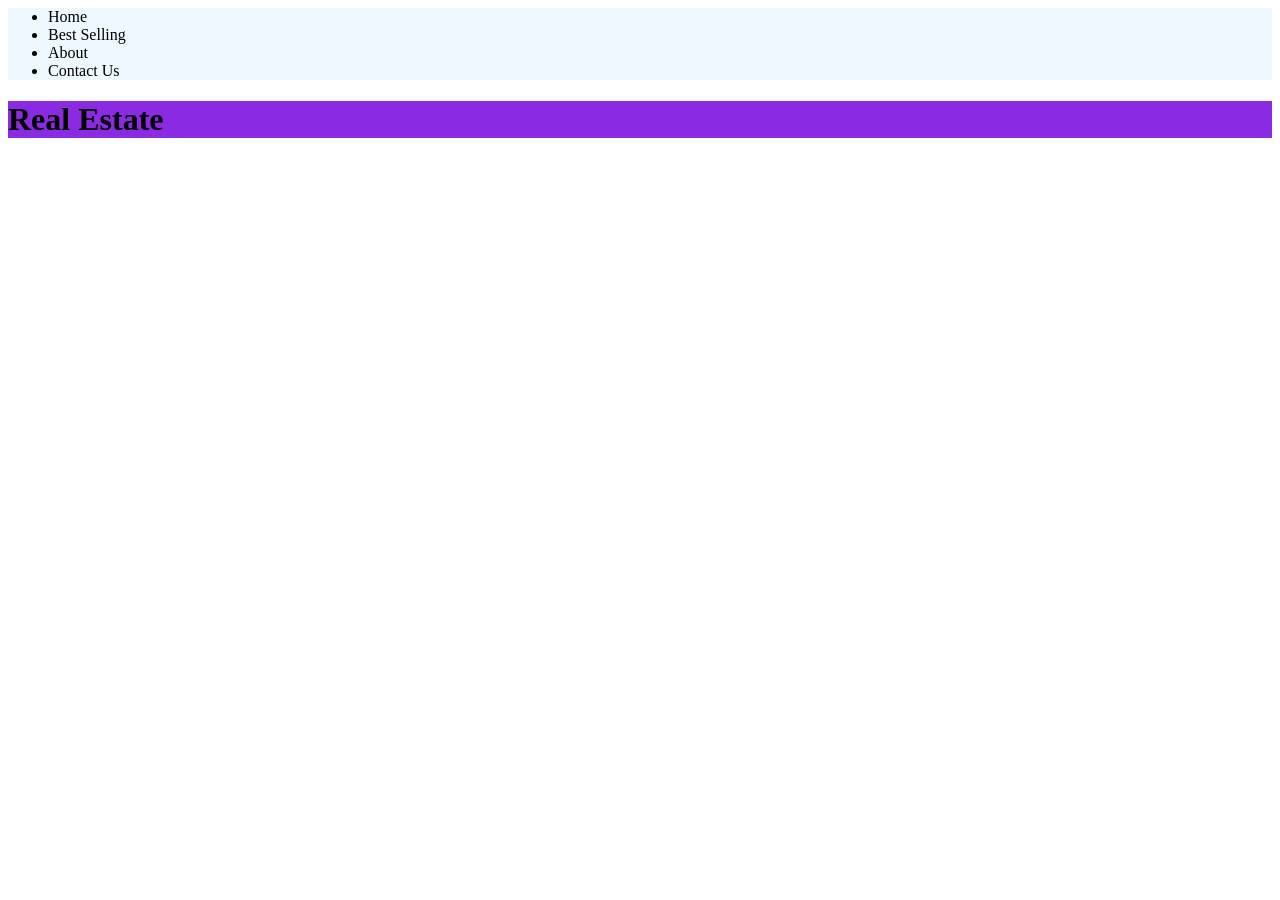
==== index.html @ 866d9bb5 "setup" ====
<html>

<head>
<title>
    Real Estate
</title>

<link rel="stylesheet" href="style.css">
</head>

<body>
    <nav class="nav">
        <ul class="ul">
            <li>Home</li>
            <li>Best Selling</li>
            <li>About</li>
            <li>Contact Us</li>
        </ul>
    </nav>
    <h1>Real Estate</h1>
</body>

</html>
---- style.css ----
h1{
    background-color:blueviolet;
}

.nav {
    background-color:aliceblue;
    flex-direction: row;
    justify-content: center;
    align-items: center;
        
}
.ul{

}
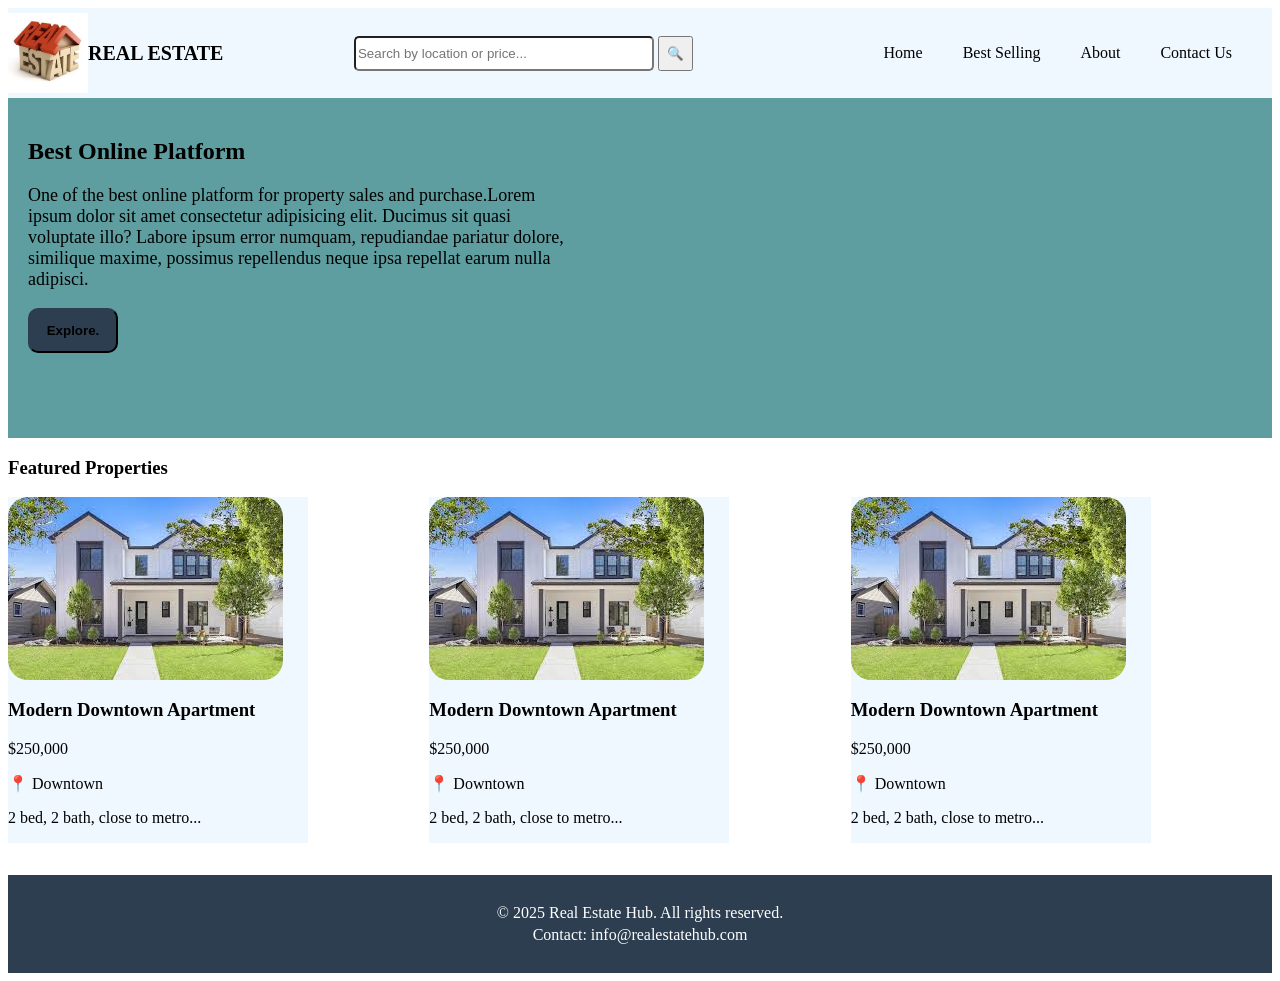
==== commit 48c08ee6: "day 1 completed" ====
--- a/index.html
+++ b/index.html
@@ -9,15 +9,103 @@
 </head>
 
 <body>
-    <nav class="nav">
-        <ul class="ul">
-            <li>Home</li>
-            <li>Best Selling</li>
-            <li>About</li>
-            <li>Contact Us</li>
+    <!-- Header helps making SEO better. It gives primary info for search results -->
+    <header class="header">
+        <div class="first-div">
+            
+            <!-- LOGO-TITLE -->
+            <div class="logo-title">
+                <img src="/assets/logo.jpeg" alt="Logo" style="height: 80px;">
+                <span class="title">REAL ESTATE</span>
+            </div>
+
+            <!-- SearchBar -->
+
+        <div class="search-bar">
+            <input style="width: 300px; border-radius: 5px; height: 35px;" type="text" placeholder="Search by location or price...">
+            <button style="height: 35px; width: 35px;">🔍</button>
+        </div>
+
+        <!-- navbar -->
+    <nav>
+        <ul class="navbar">
+            <li class="li"><a href="/home">Home</a></li>
+            <li class="li"><a href="/best-selling">Best Selling</a></li>
+            <li class="li"><a href="/about">About</a></li>
+            <li class="li"><a href="/contact-us">Contact Us</a></li>
         </ul>
     </nav>
-    <h1>Real Estate</h1>
+
+
+        </div>
+        
+    </header>
+
+
+  <main>
+
+    <!-- section will divide the different parts -->
+    
+    <section>
+<div class="onboarding">
+
+            <h2>Best Online Platform</h2>
+        <p class="paragraph">One of the best online platform for property sales and purchase.Lorem ipsum dolor sit amet consectetur adipisicing elit. Ducimus sit quasi voluptate illo? Labore ipsum error numquam, repudiandae pariatur dolore, similique maxime, possimus repellendus neque ipsa repellat earum nulla adipisci.</p>
+
+        <button class="button">Explore.</button>
+</div>
+
+    </section>
+    
+    <section class="properties">
+        <h3>Featured Properties</h3>
+        <div class="property-grid">
+            
+<div class="property-card">
+    <img src="/assets/home.jpeg" alt="Property" style="border-radius: 20px;">
+    <div class="card-content">
+        <h3>Modern Downtown Apartment</h3>
+        <p class="price">$250,000</p>
+        <p class="location">📍 Downtown</p>
+        <p class="description">2 bed, 2 bath, close to metro...</p>
+        
+    </div>
+</div>
+
+<div class="property-card">
+    <img src="/assets/home.jpeg" alt="Property" style="border-radius: 20px;">
+    <div class="card-content">
+        <h3>Modern Downtown Apartment</h3>
+        <p class="price">$250,000</p>
+        <p class="location">📍 Downtown</p>
+        <p class="description">2 bed, 2 bath, close to metro...</p>
+        
+    </div>
+</div>
+
+<div class="property-card">
+    <img src="/assets/home.jpeg" alt="Property" style="border-radius: 20px;">
+    <div class="card-content">
+        <h3>Modern Downtown Apartment</h3>
+        <p class="price">$250,000</p>
+        <p class="location">📍 Downtown</p>
+        <p class="description">2 bed, 2 bath, close to metro...</p>
+    </div>
+</div>
+        </div>
+    </section>
+</main>
+
+
+
+<footer>
+    <div class="footer-content">
+        <p>&copy; 2025 Real Estate Hub. All rights reserved.</p>
+        <p>Contact: info@realestatehub.com</p>
+    </div>
+</footer>
+
+
 </body>
 
 </html>
--- a/style.css
+++ b/style.css
@@ -1,14 +1,79 @@
-h1{
-    background-color:blueviolet;
+.header{
+        background-color:aliceblue;
 }
 
-.nav {
+.navbar {
+    display: flex;
+    flex-direction: row;
     background-color:aliceblue;
-    flex-direction: row;
-    justify-content: center;
     align-items: center;
-        
+    padding-right: 20px;
+    list-style-type: none;
 }
-.ul{
+.li{
+    padding: 20px;
+}
+a{
+    text-decoration: none;
+    color: black;
+}
+.title{
+    font-weight: bold;
+    text-decoration: solid;
+    font-size: 20px;
+}
 
-}+.first-div{
+    display: flex;
+    align-items: center;
+    justify-content: space-between;
+
+}
+
+.logo-title{
+    display: flex;
+    align-items: center;
+}
+.onboarding{
+    padding: 20px;
+    background-color:  cadetblue;
+    height: 300px;
+
+}
+
+.paragraph{
+    width: 550px;
+    font-size: 18px;
+}
+
+.button{
+    background-color: #2c3e50;
+    font-weight: bold;
+    height: 45px;
+    width: 90px;
+    border-radius: 10px;
+    border-color: #2c3e50;
+}
+
+.property-card{
+    background-color: aliceblue;
+    width: 300px;
+}
+.property-grid{
+display: grid;
+grid-template-columns: repeat(auto-fill, minmax(350px, 1fr));
+gap: 1.5 rem;
+}
+
+
+footer {
+    background: #2c3e50;
+    color: white;
+    text-align: center;
+    padding: 1.5rem;
+    margin-top: 2rem;
+}
+
+.footer-content p {
+    margin: 0.3rem 0;
+}
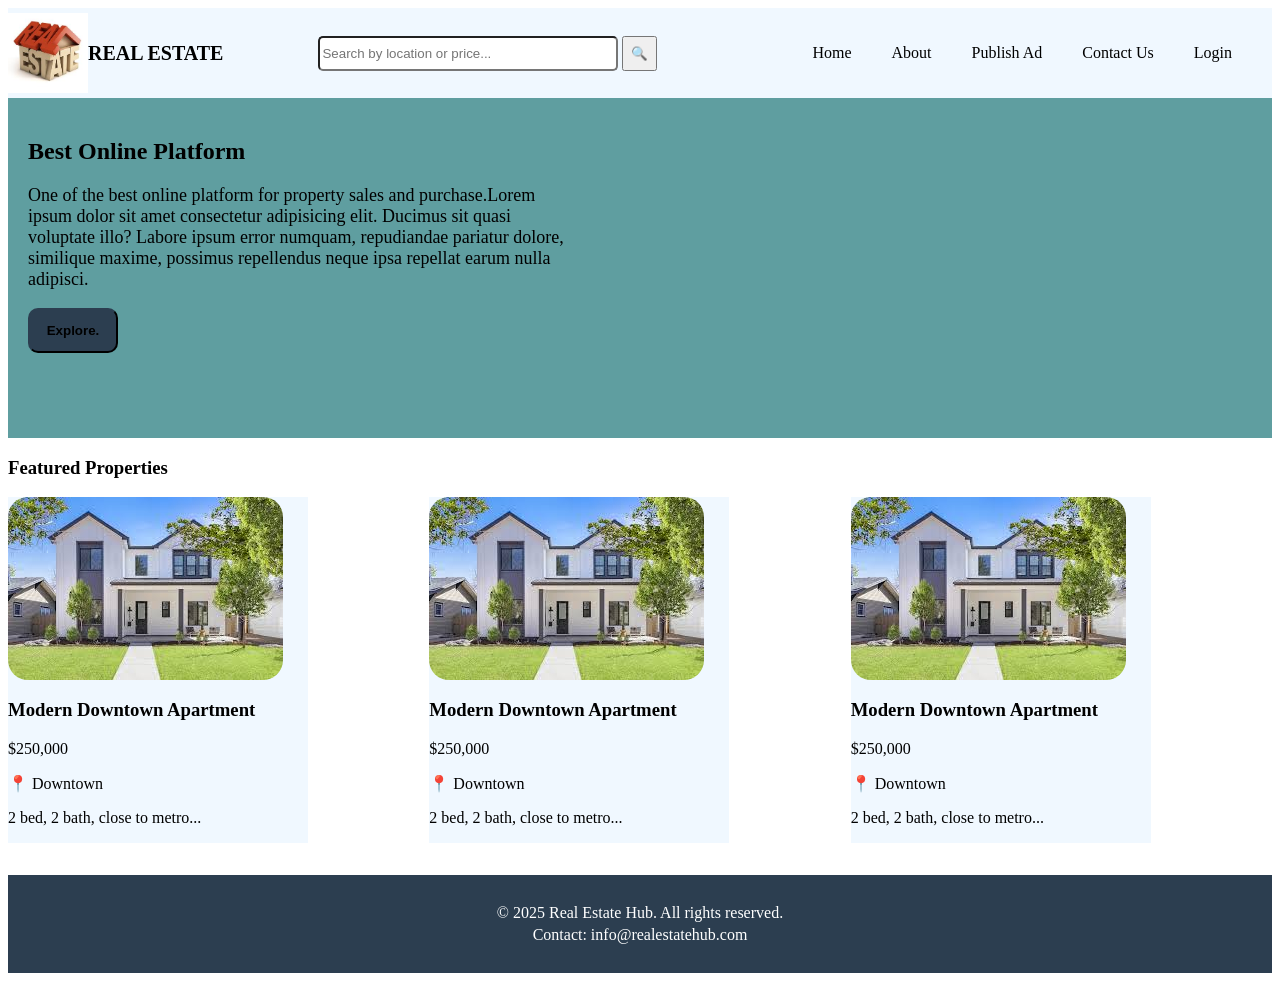
==== commit c79f1420: "login,signup and getting data" ====
--- a/index.html
+++ b/index.html
@@ -29,10 +29,11 @@
         <!-- navbar -->
     <nav>
         <ul class="navbar">
-            <li class="li"><a href="/home">Home</a></li>
-            <li class="li"><a href="/best-selling">Best Selling</a></li>
+            <li class="li"><a href="/index.html">Home</a></li>
             <li class="li"><a href="/about">About</a></li>
+            <li class="li"><a href="/data.html">Publish Ad</a></li>
             <li class="li"><a href="/contact-us">Contact Us</a></li>
+            <li class="li"><a href="/login.html">Login</a></li>
         </ul>
     </nav>
 
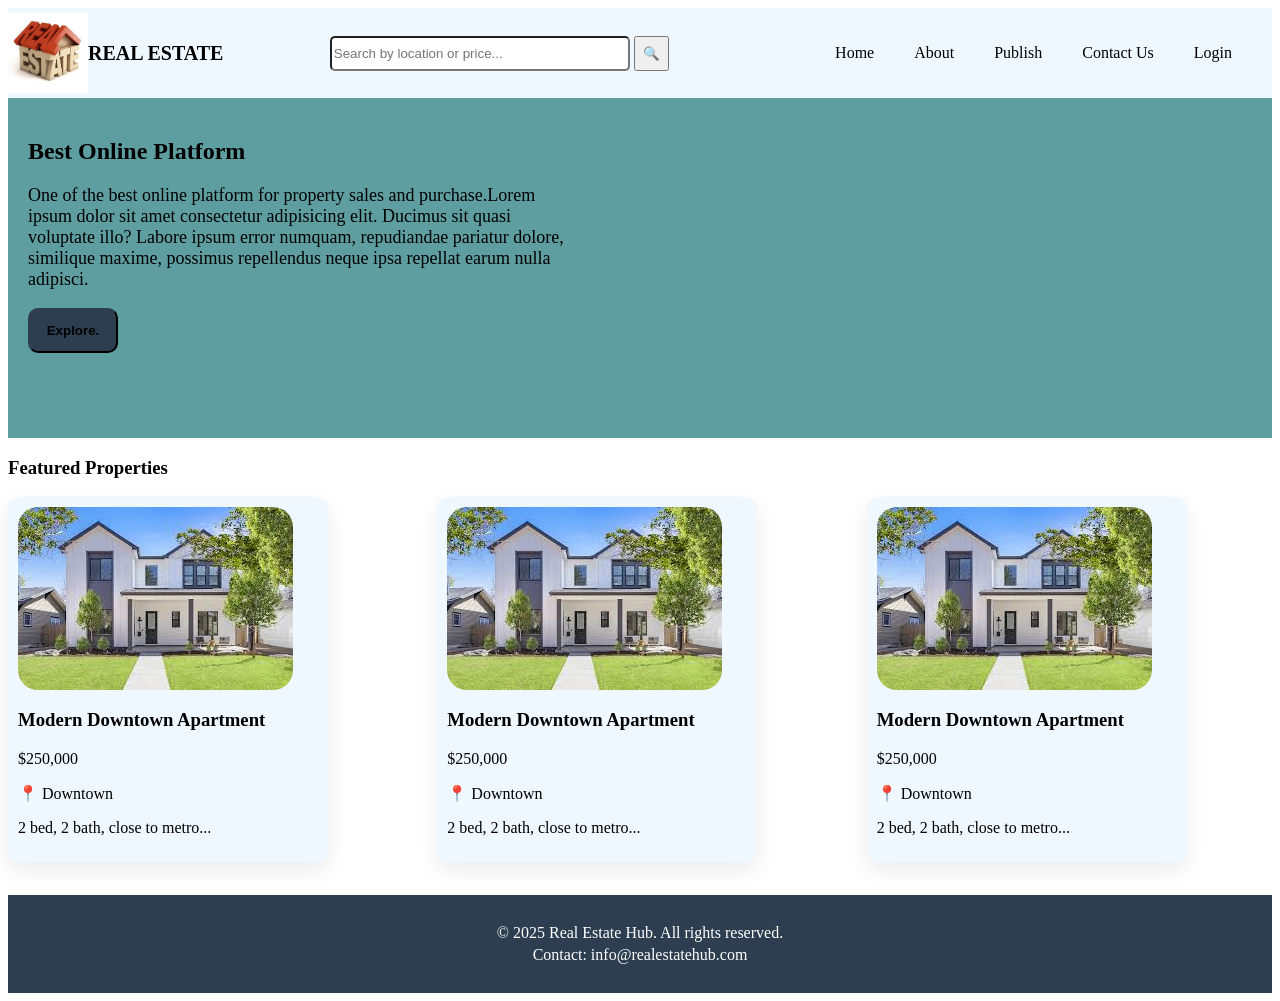
==== commit 8763af99: "Tayyab work: added detail page, about, contact" ====
--- a/index.html
+++ b/index.html
@@ -15,8 +15,8 @@
             
             <!-- LOGO-TITLE -->
             <div class="logo-title">
-                <img src="/assets/logo.jpeg" alt="Logo" style="height: 80px;">
-                <span class="title">REAL ESTATE</span>
+                <img src="assets/logo.jpeg" alt="Logo" style="height: 80px;">
+                <a href="index.html" class="title">REAL ESTATE</a>
             </div>
 
             <!-- SearchBar -->
@@ -29,11 +29,11 @@
         <!-- navbar -->
     <nav>
         <ul class="navbar">
-            <li class="li"><a href="/index.html">Home</a></li>
-            <li class="li"><a href="/about">About</a></li>
-            <li class="li"><a href="/data.html">Publish Ad</a></li>
-            <li class="li"><a href="/contact-us">Contact Us</a></li>
-            <li class="li"><a href="/login.html">Login</a></li>
+            <li class="li"><a href="index.html">Home</a></li>
+            <li class="li"><a href="about.html">About</a></li>
+            <li class="li"><a href="data.html">Publish</a></li>
+            <li class="li"><a href="contact-us.html">Contact Us</a></li>
+            <li class="li"><a href="login.html">Login</a></li>
         </ul>
     </nav>
 
@@ -62,8 +62,9 @@
         <h3>Featured Properties</h3>
         <div class="property-grid">
             
+<a href="details.html" class="property-link">
 <div class="property-card">
-    <img src="/assets/home.jpeg" alt="Property" style="border-radius: 20px;">
+    <img src="assets/home.jpeg" alt="Property" style="border-radius: 20px;">
     <div class="card-content">
         <h3>Modern Downtown Apartment</h3>
         <p class="price">$250,000</p>
@@ -72,9 +73,11 @@
         
     </div>
 </div>
+</a>
 
+<a href="details.html" class="property-link">
 <div class="property-card">
-    <img src="/assets/home.jpeg" alt="Property" style="border-radius: 20px;">
+    <img src="assets/home.jpeg" alt="Property" style="border-radius: 20px;">
     <div class="card-content">
         <h3>Modern Downtown Apartment</h3>
         <p class="price">$250,000</p>
@@ -83,9 +86,11 @@
         
     </div>
 </div>
+</a>
 
+<a href="details.html" class="property-link">
 <div class="property-card">
-    <img src="/assets/home.jpeg" alt="Property" style="border-radius: 20px;">
+    <img src="assets/home.jpeg" alt="Property" style="border-radius: 20px;">
     <div class="card-content">
         <h3>Modern Downtown Apartment</h3>
         <p class="price">$250,000</p>
@@ -93,6 +98,7 @@
         <p class="description">2 bed, 2 bath, close to metro...</p>
     </div>
 </div>
+</a>
         </div>
     </section>
 </main>
--- a/style.css
+++ b/style.css
@@ -58,11 +58,124 @@
 .property-card{
     background-color: aliceblue;
     width: 300px;
+    border-radius: 12px;
+    padding: 10px;
+    box-shadow: 0 8px 22px rgba(0, 0, 0, 0.08);
+    transition: transform 0.2s ease, box-shadow 0.2s ease;
 }
+
+.property-card:hover {
+    transform: translateY(-4px);
+    box-shadow: 0 12px 28px rgba(0, 0, 0, 0.14);
+}
+
+.property-link {
+    text-decoration: none;
+    color: inherit;
+}
+
 .property-grid{
 display: grid;
 grid-template-columns: repeat(auto-fill, minmax(350px, 1fr));
-gap: 1.5 rem;
+gap: 1.5rem;
+}
+
+.details-main {
+    max-width: 1100px;
+    margin: 30px auto;
+    padding: 0 20px;
+}
+
+.info-main {
+    max-width: 1000px;
+    margin: 30px auto;
+    padding: 0 20px;
+}
+
+.info-card {
+    background: #ffffff;
+    border-radius: 16px;
+    padding: 26px;
+    box-shadow: 0 10px 26px rgba(0, 0, 0, 0.1);
+}
+
+.info-card h1,
+.info-card h2 {
+    margin-top: 0;
+    color: #1d2b39;
+}
+
+.info-card p {
+    line-height: 1.6;
+}
+
+.info-list {
+    padding-left: 20px;
+    line-height: 1.7;
+}
+
+.contact-grid {
+    display: grid;
+    grid-template-columns: repeat(auto-fit, minmax(220px, 1fr));
+    gap: 16px;
+    margin-top: 18px;
+}
+
+.contact-item {
+    background: #f5f9fc;
+    border: 1px solid #dde8f1;
+    border-radius: 12px;
+    padding: 16px;
+}
+
+.contact-item h2 {
+    margin-bottom: 8px;
+}
+
+.details-card {
+    display: grid;
+    grid-template-columns: 1.2fr 1fr;
+    gap: 28px;
+    background: #ffffff;
+    border-radius: 16px;
+    padding: 22px;
+    box-shadow: 0 10px 26px rgba(0, 0, 0, 0.1);
+}
+
+.details-image {
+    width: 100%;
+    height: 470px;
+    object-fit: cover;
+    border-radius: 12px;
+}
+
+.details-content h1 {
+    margin-top: 0;
+    margin-bottom: 14px;
+}
+
+.details-content p {
+    margin: 10px 0;
+    line-height: 1.5;
+}
+
+.email-button {
+    display: inline-flex;
+    align-items: center;
+    justify-content: center;
+    width: 170px;
+    margin-top: 14px;
+    color: white;
+}
+
+@media (max-width: 900px) {
+    .details-card {
+        grid-template-columns: 1fr;
+    }
+
+    .details-image {
+        height: 320px;
+    }
 }
 
 
